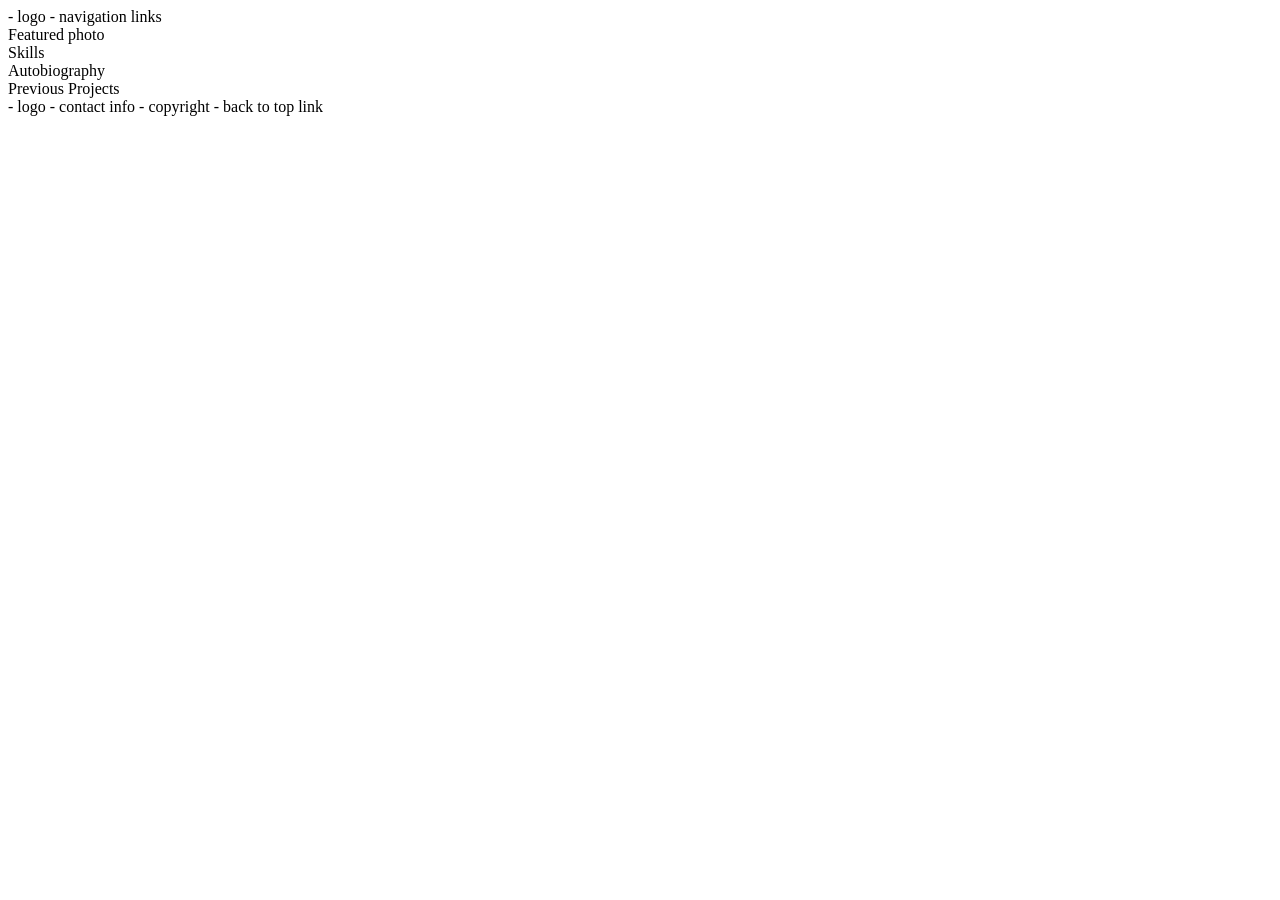
==== Portfolio.html @ 7a597a0a "Layout planning for HTML file" ====
<!DOCTYPE html>

<html>
    <head>
        <title>Portfolio</title>
    </head>

    <body>
        <header>
            - logo
            - navigation links
        </header>

        <main>
            <section> Featured photo </section>

            <section>
                <div> Skills </div>
                <div> Autobiography </div>
            </section>

            <section> Previous Projects </section>
        </main>

        <footer>
            - logo
            - contact info
            - copyright
            - back to top link
        </footer>
    </body>

</html>
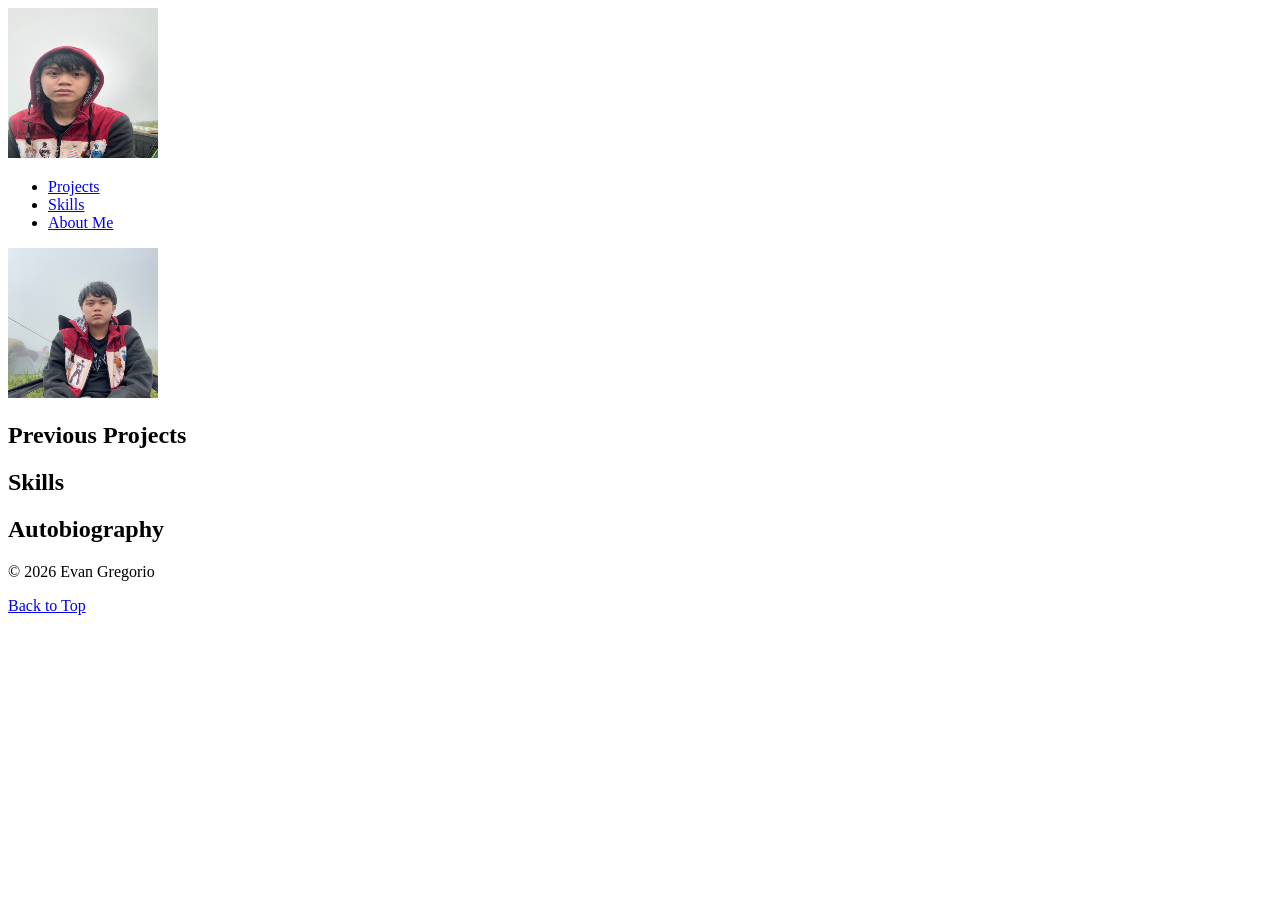
==== commit 1fb1ba58: "Create basic HTML layout and structure" ====
--- a/Portfolio.html
+++ b/Portfolio.html
@@ -1,32 +1,52 @@
 <!DOCTYPE html>
 
-<html>
+<html lang="en">
     <head>
-        <title>Portfolio</title>
+        <meta charset="UTF-8">
+        <title>My Portfolio</title>
     </head>
 
     <body>
         <header>
-            - logo
-            - navigation links
+            <img src="images/pfp.JPG" width="150" height="150"
+                alt="My Logo"> <!-- logo -->
+            <nav>
+                <ul>
+                    <li><a href="#projects">Projects</a></li>
+                    <li><a href="#skills">Skills</a></li>
+                    <li><a href="#about">About Me</a></li>
+                </ul> <!-- navigation bar-->
+            </nav>
         </header>
 
         <main>
-            <section> Featured photo </section>
-
-            <section>
-                <div> Skills </div>
-                <div> Autobiography </div>
+            <section id="featured">
+                <img src="images/profile.jpg" width="150" height="150"
+                alt="Featured Photo"> <!-- logo --> 
             </section>
 
-            <section> Previous Projects </section>
+            <section id="projects"> <!-- projects --> 
+                <h2>Previous Projects</h2>
+            </section>
+
+            <section id="about"> <!-- skills --> 
+                <div id="skills">
+                    <h2>Skills</h2>
+                </div>
+
+                <div id="autobiography"> <!-- autobiography --> 
+                    <h2>Autobiography</h2>
+                </div>
+            </section>
+
         </main>
 
         <footer>
-            - logo
-            - contact info
-            - copyright
-            - back to top link
+            <!-- footer contents -->
+            <!--Logo, Address / Contact Information, and Personal Website-->
+            <p>© 2026 Evan Gregorio</p>
+            <!--back to top link-->
+            <a href="#top">Back to Top</a>
         </footer>
     </body>
 
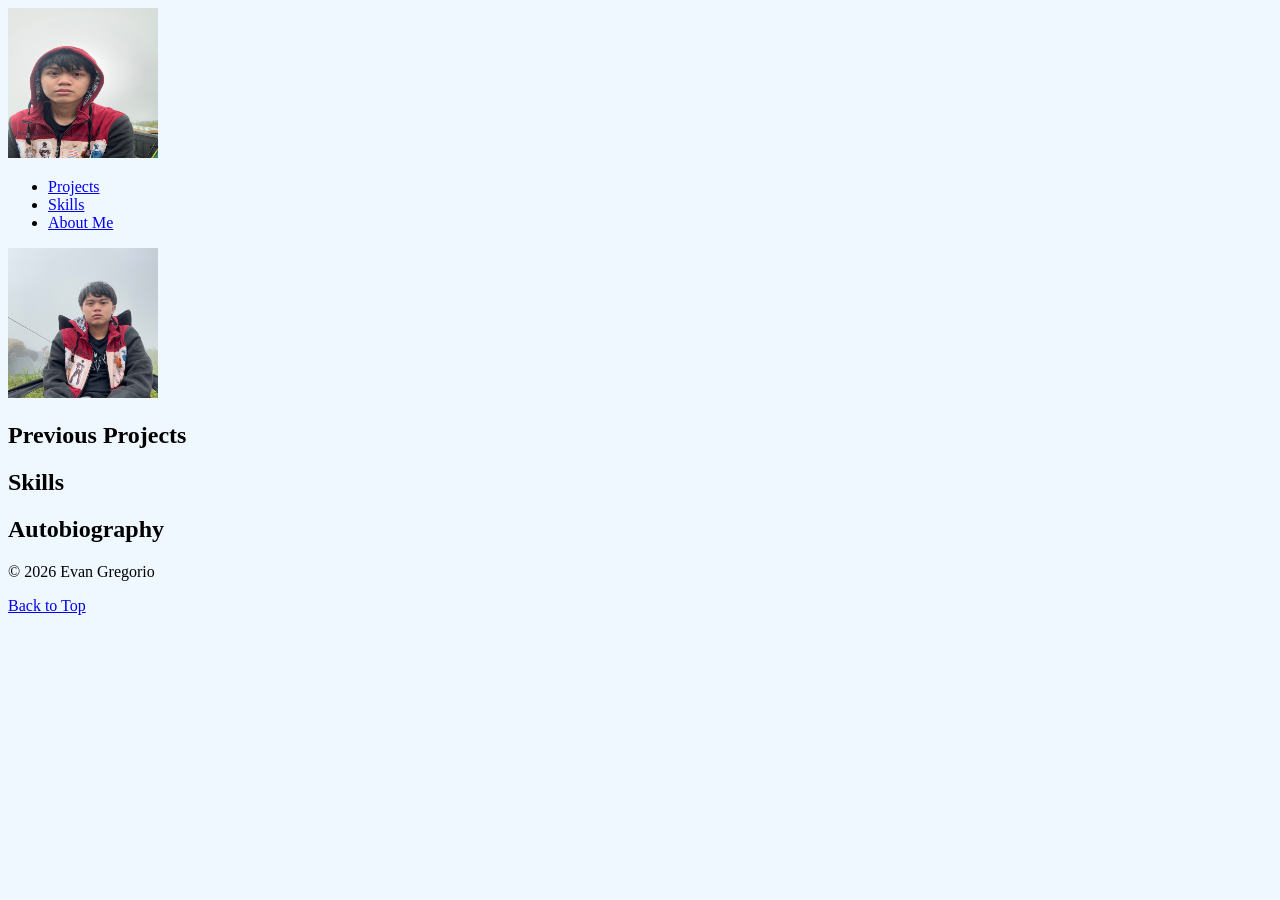
==== commit 25deb141: "Add basic css layouting to images" ====
--- a/Portfolio.html
+++ b/Portfolio.html
@@ -3,13 +3,16 @@
 <html lang="en">
     <head>
         <meta charset="UTF-8">
+        <meta name="viewport" content="width=device-width, initial-scale=1.0">
         <title>My Portfolio</title>
+
+        <link rel="stylesheet" href="css/style.css">
     </head>
 
-    <body>
+    <body id ="top">
         <header>
-            <img src="images/pfp.JPG" width="150" height="150"
-                alt="My Logo"> <!-- logo -->
+            <img src="images/pfp.JPG" alt="My Logo"
+            class="my-logo"> <!-- logo -->
             <nav>
                 <ul>
                     <li><a href="#projects">Projects</a></li>
@@ -21,8 +24,8 @@
 
         <main>
             <section id="featured">
-                <img src="images/profile.jpg" width="150" height="150"
-                alt="Featured Photo"> <!-- logo --> 
+                <img src="images/profile.jpg" alt="Featured Photo"
+                class="featured-photo"> <!-- logo --> 
             </section>
 
             <section id="projects"> <!-- projects --> 
--- a/css/style.css
+++ b/css/style.css
@@ -0,0 +1,13 @@
+body {
+    background-color: aliceblue;
+}
+
+.my-logo {
+    height: 150px;
+    width: 150px;
+}
+
+.featured-photo {
+    height: 150px;
+    width: 150px;
+}
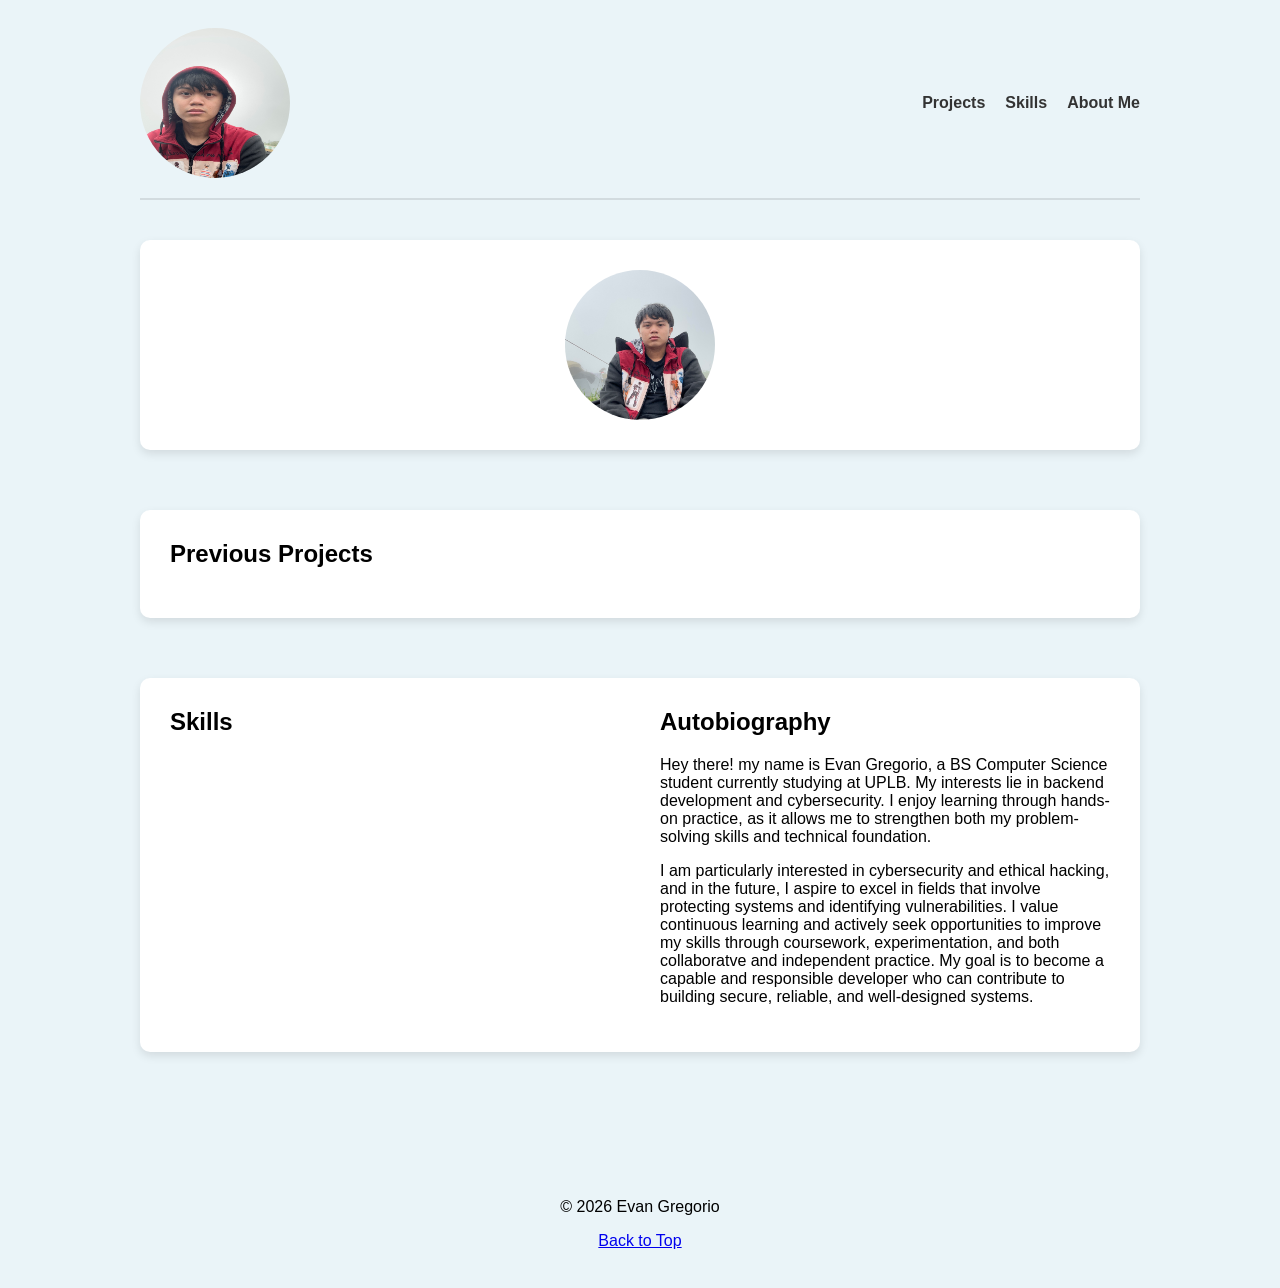
==== commit 89d28e4f: "Add autobiography content" ====
--- a/Portfolio.html
+++ b/Portfolio.html
@@ -39,6 +39,21 @@
 
                 <div id="autobiography"> <!-- autobiography --> 
                     <h2>Autobiography</h2>
+                    <p>Hey there! my name is Evan Gregorio, a BS Computer Science 
+                        student currently studying at UPLB. My interests lie in backend 
+                        development and cybersecurity. I enjoy learning through hands-on 
+                        practice, as it allows me to strengthen both my problem-solving 
+                        skills and technical foundation.
+                    </p>
+
+                    <p>I am particularly interested in cybersecurity and ethical hacking, 
+                        and in the future, I aspire to excel in fields that involve protecting systems 
+                        and identifying vulnerabilities. I value continuous learning and 
+                        actively seek opportunities to improve my skills through 
+                        coursework, experimentation, and both collaboratve and independent practice. 
+                        My goal is to become a capable and responsible developer 
+                        who can contribute to building secure, reliable, and well-designed 
+                        systems.</p>
                 </div>
             </section>
 
--- a/css/style.css
+++ b/css/style.css
@@ -1,13 +1,90 @@
-body {
-    background-color: aliceblue;
+header {
+    display: flex;
+    align-items: center;
+    justify-content: space-between;
+    padding: 20px 0;
+    border-bottom: 2px solid rgba(0,0,0,0.1);
 }
 
+body {
+    background-color: #eaf4f8;
+    font-family: Arial, Helvetica, sans-serif;
+}
+
+nav ul {
+    display: flex;
+    list-style: none;
+    gap: 20px;
+    padding: 0;
+    margin: 0;
+}
+
+main {
+    padding: 40px;
+}
+
+section {
+    margin-bottom: 60px;
+    background-color: white;
+    padding: 30px;
+    border-radius: 10px;
+    box-shadow: 0 4px 10px rgba(0,0,0,0.1);
+}
+
+nav a {
+    text-decoration: none;
+    color: #333;
+    font-weight: bold;
+}
+
+nav a:hover {
+    color: #0077aa;
+}
+
+h2 {
+    margin-top: 0;
+}
+
+footer {
+    text-align: center;
+    padding: 30px 0;
+}
+
+header,
+main,
+footer {
+    max-width: 1000px;
+    margin: 0 auto;
+} /* center content (add margin) */
+
+#about {
+    display: flex;
+    gap: 40px;
+}
 .my-logo {
     height: 150px;
     width: 150px;
+    border-radius: 50%;
 }
 
 .featured-photo {
     height: 150px;
     width: 150px;
+    border-radius: 50%;
 }
+
+.my-logo,
+.featured-photo {
+    max-width: 150px;
+    height: 150px;
+}
+
+#featured {
+    display: flex;
+    justify-content: center;
+}
+
+#skills,
+#autobiography {
+    flex: 1;
+} /* add flex between skills and autobiography */
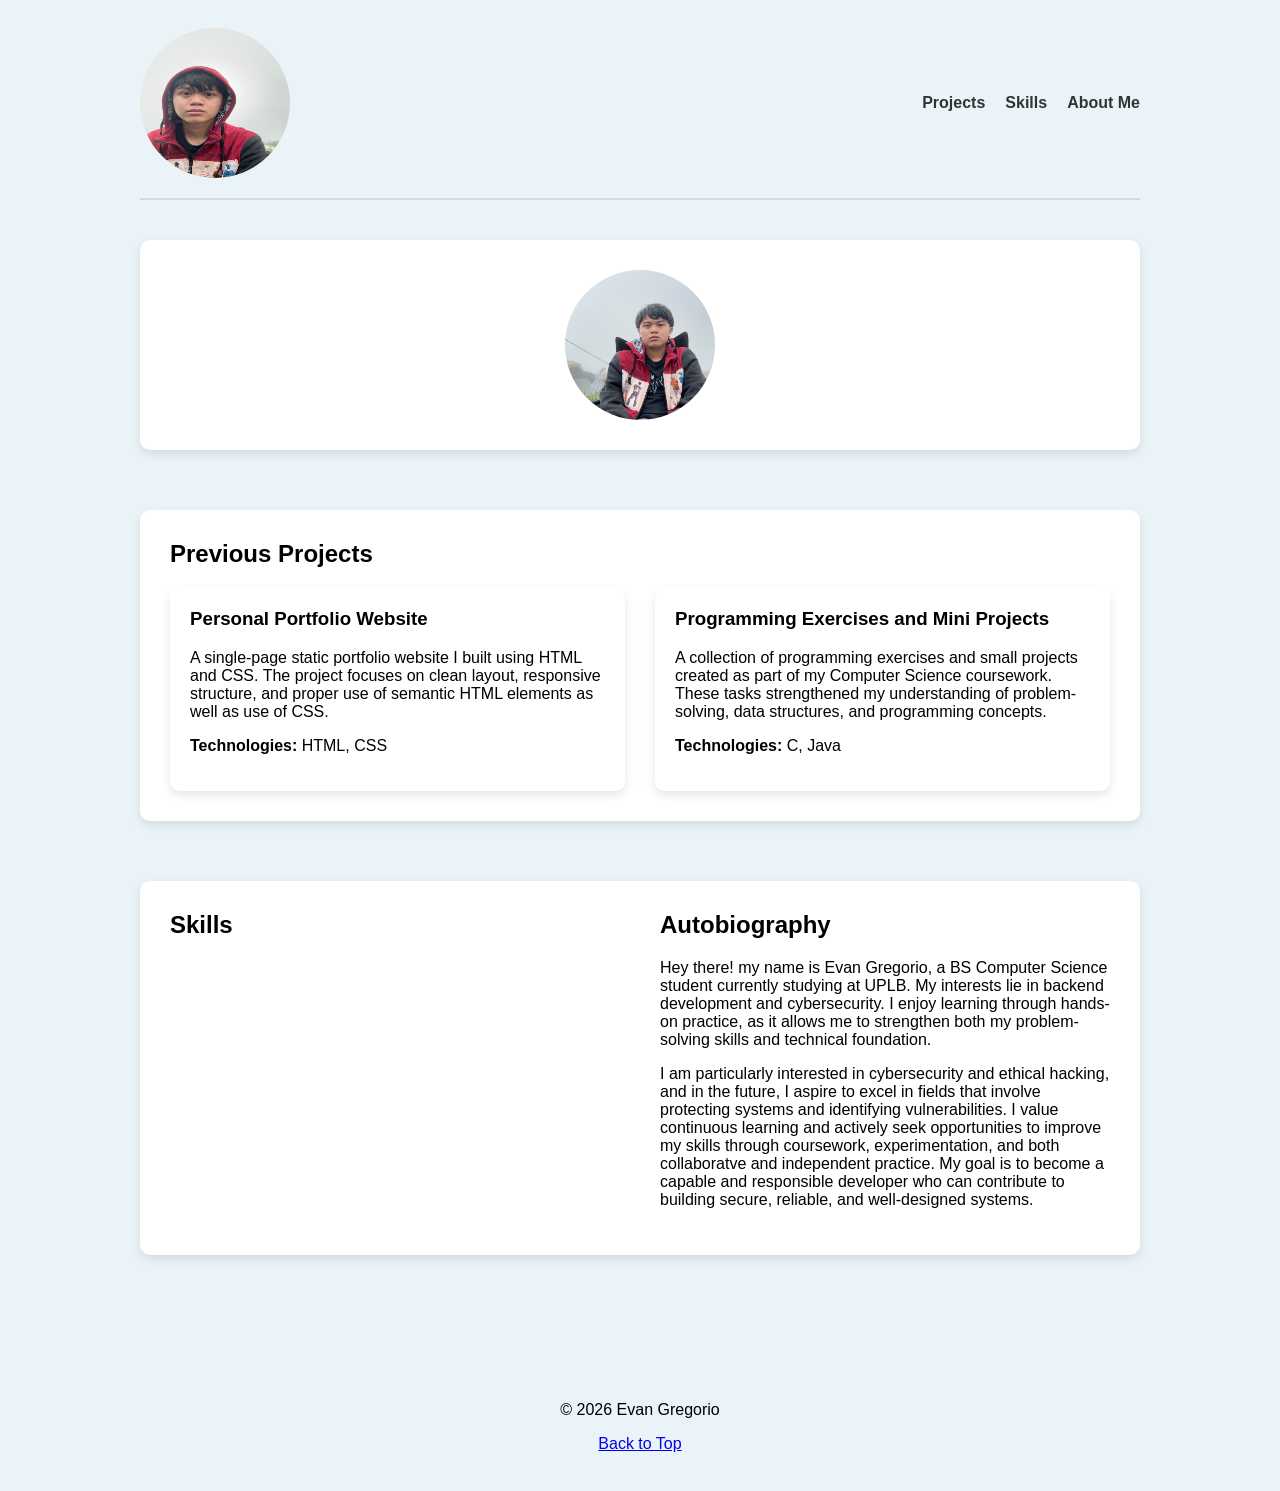
==== commit c69a92aa: "Add content for previous projects list also added styling (overall design subject to change)" ====
--- a/Portfolio.html
+++ b/Portfolio.html
@@ -30,6 +30,28 @@
 
             <section id="projects"> <!-- projects --> 
                 <h2>Previous Projects</h2>
+                <div class="project-list">
+                    <div class="project-card">
+                        <h3>Personal Portfolio Website</h3>
+                        <p>
+                            A single-page static portfolio website I built using HTML and CSS.
+                            The project focuses on clean layout, responsive structure, and
+                            proper use of semantic HTML elements as well as use of CSS.
+                        </p>
+                        <p><strong>Technologies:</strong> HTML, CSS</p>
+                    </div>
+
+                    <div class="project-card">
+                        <h3>Programming Exercises and Mini Projects</h3>
+                        <p>
+                            A collection of programming exercises and small projects created as
+                            part of my Computer Science coursework. These tasks strengthened my
+                            understanding of problem-solving, data structures, and programming
+                            concepts.
+                        </p>
+                        <p><strong>Technologies:</strong> C, Java</p>
+                    </div>
+                </div>
             </section>
 
             <section id="about"> <!-- skills --> 
@@ -39,21 +61,24 @@
 
                 <div id="autobiography"> <!-- autobiography --> 
                     <h2>Autobiography</h2>
-                    <p>Hey there! my name is Evan Gregorio, a BS Computer Science 
+                    <p>
+                        Hey there! my name is Evan Gregorio, a BS Computer Science 
                         student currently studying at UPLB. My interests lie in backend 
                         development and cybersecurity. I enjoy learning through hands-on 
                         practice, as it allows me to strengthen both my problem-solving 
                         skills and technical foundation.
                     </p>
 
-                    <p>I am particularly interested in cybersecurity and ethical hacking, 
+                    <p>
+                        I am particularly interested in cybersecurity and ethical hacking, 
                         and in the future, I aspire to excel in fields that involve protecting systems 
                         and identifying vulnerabilities. I value continuous learning and 
                         actively seek opportunities to improve my skills through 
                         coursework, experimentation, and both collaboratve and independent practice. 
                         My goal is to become a capable and responsible developer 
                         who can contribute to building secure, reliable, and well-designed 
-                        systems.</p>
+                        systems.
+                    </p>
                 </div>
             </section>
 
--- a/css/style.css
+++ b/css/style.css
@@ -79,6 +79,30 @@
     height: 150px;
 }
 
+.project-list {
+    display: flex;
+    gap: 30px;
+    flex-wrap: wrap;
+}
+
+.project-card {
+    background-color: white;
+    padding: 20px;
+    border-radius: 20px;
+    border-radius: 10px;
+    box-shadow: 0 4px 10px rgba(0,0,0,0.1);
+    flex: 1;
+    min-width: 250px;
+}
+
+.project-card h3 {
+    margin-top: 0;
+}
+
+.project-card:hover {
+    transform: translateY(-5px);
+    transition: transform 0.3s ease;
+}
 #featured {
     display: flex;
     justify-content: center;
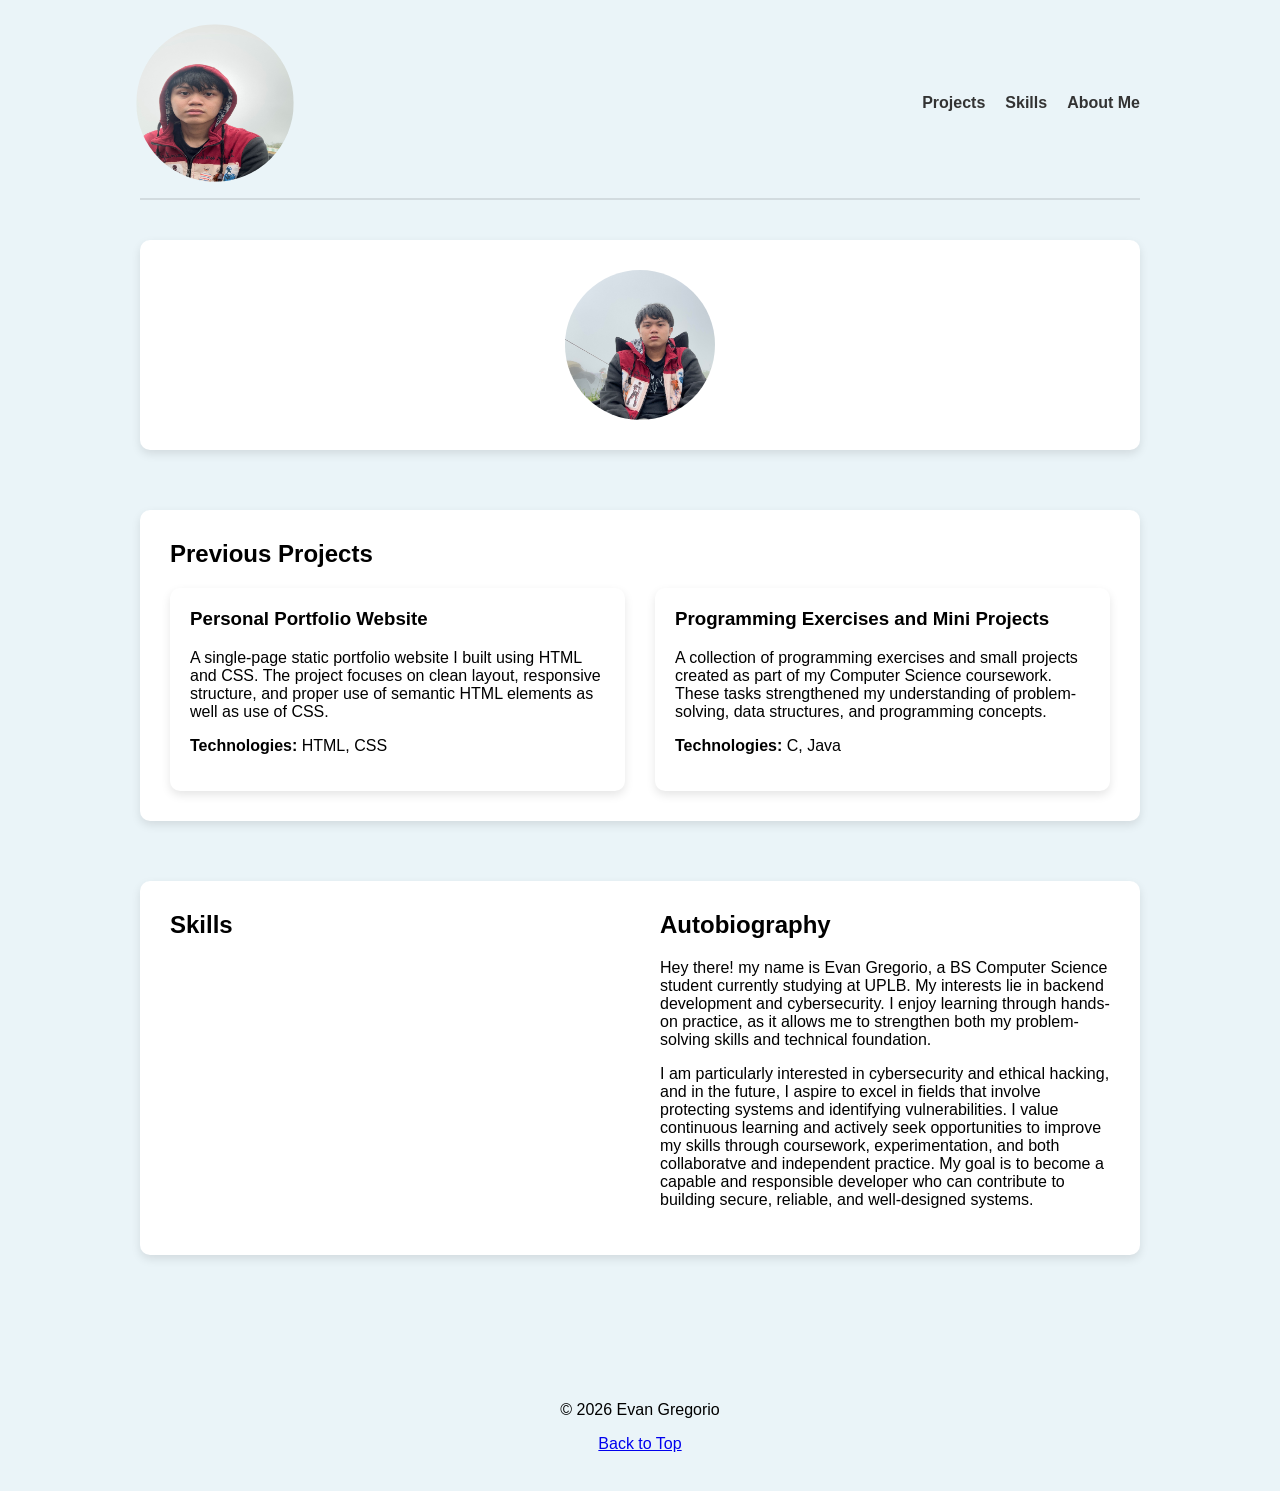
==== commit f9df3c0d: "Add transition effects" ====
--- a/Portfolio.html
+++ b/Portfolio.html
@@ -24,7 +24,7 @@
 
         <main>
             <section id="featured">
-                <img src="images/profile.jpg" alt="Featured Photo"
+                <img src="images/profile.jpg" alt="Evan Gregorio"
                 class="featured-photo"> <!-- logo --> 
             </section>
 
--- a/css/style.css
+++ b/css/style.css
@@ -35,6 +35,7 @@
     text-decoration: none;
     color: #333;
     font-weight: bold;
+    transition: color 0.3s ease;
 }
 
 nav a:hover {
@@ -61,6 +62,7 @@
     display: flex;
     gap: 40px;
 }
+
 .my-logo {
     height: 150px;
     width: 150px;
@@ -79,6 +81,11 @@
     height: 150px;
 }
 
+.my-logo,
+.featured-photo:hover {
+    transform: scale(1.05);
+    transition: transform 0.3s ease;
+}
 .project-list {
     display: flex;
     gap: 30px;
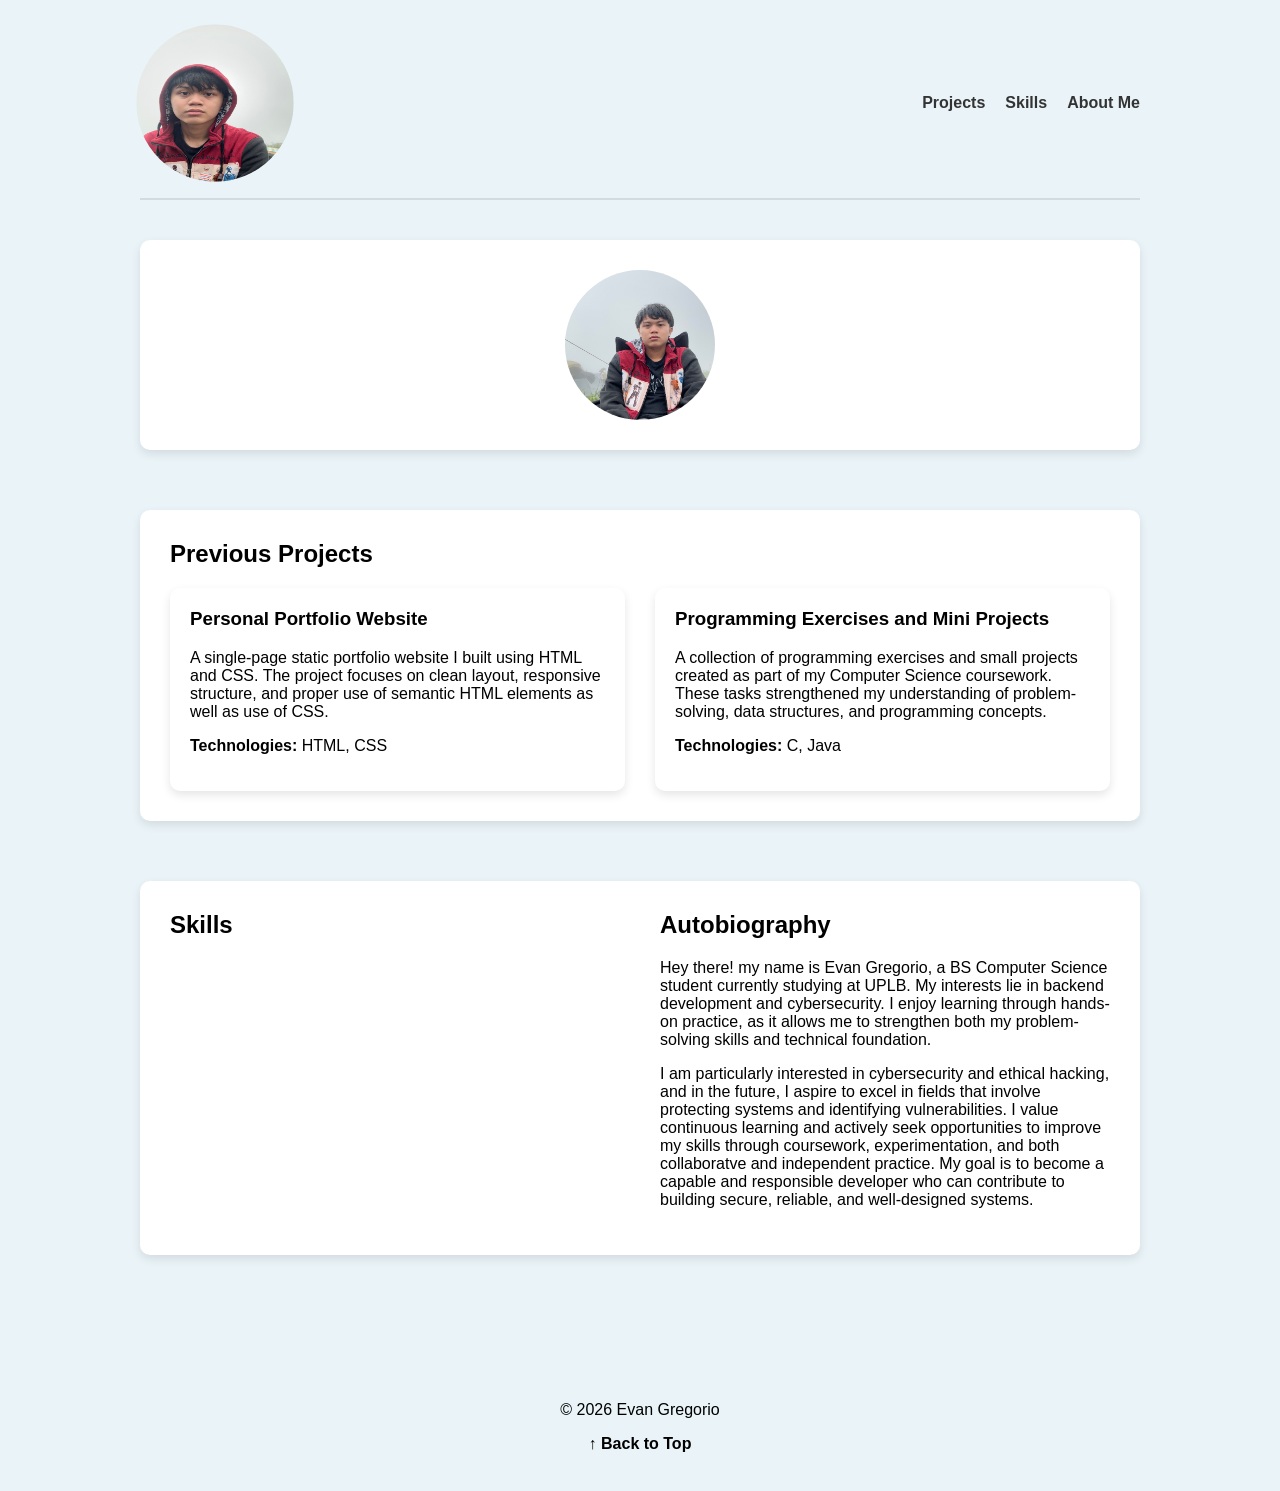
==== commit 3781f82a: "Add interactive and polished back to top button" ====
--- a/Portfolio.html
+++ b/Portfolio.html
@@ -89,7 +89,7 @@
             <!--Logo, Address / Contact Information, and Personal Website-->
             <p>© 2026 Evan Gregorio</p>
             <!--back to top link-->
-            <a href="#top">Back to Top</a>
+            <a href="#top" id="back-to-top">↑ Back to Top</a>
         </footer>
     </body>
 
--- a/css/style.css
+++ b/css/style.css
@@ -119,3 +119,16 @@
 #autobiography {
     flex: 1;
 } /* add flex between skills and autobiography */
+
+#back-to-top {
+    background-color: var(--primary-color);
+    color: black;
+    padding: 10px 15px;
+    border-radius: 50px;
+    text-decoration: none;
+    font-weight: bold;
+} /* floating back to top button */
+
+html {
+    scroll-behavior: smooth;
+}
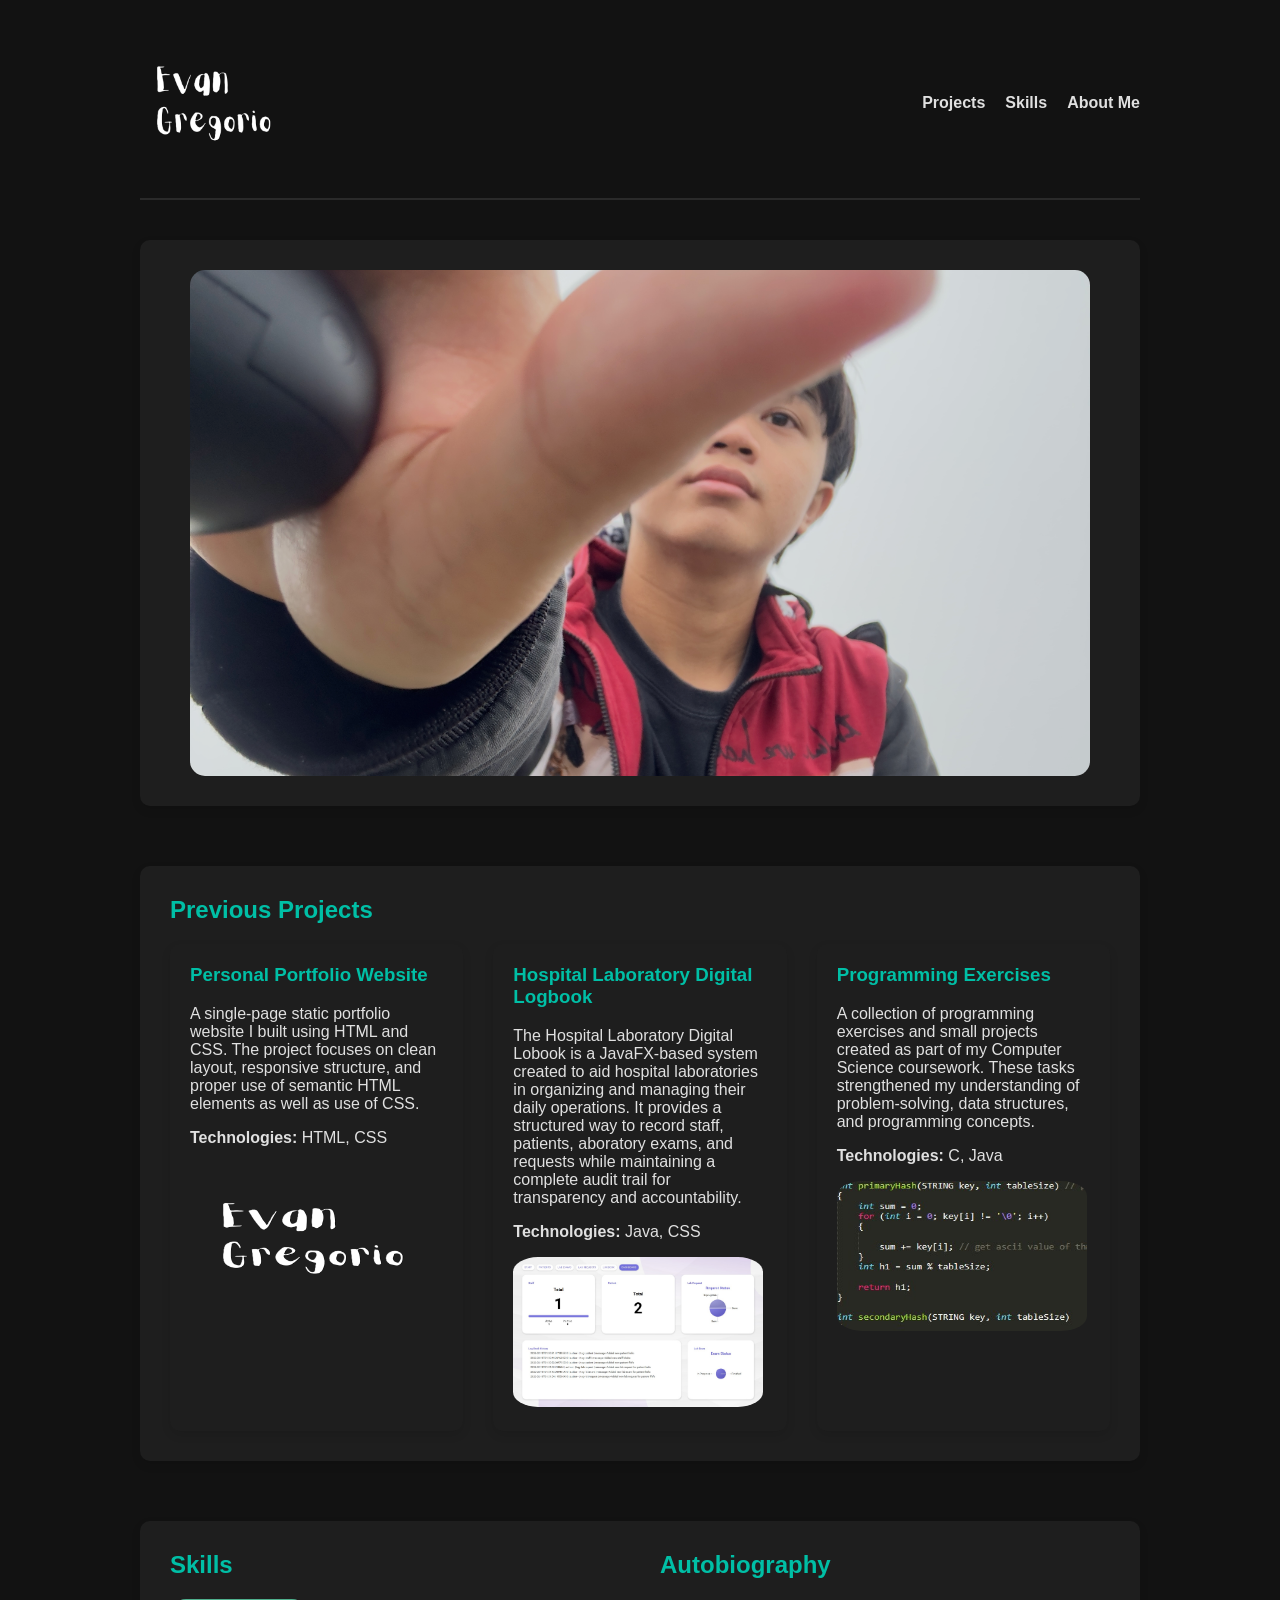
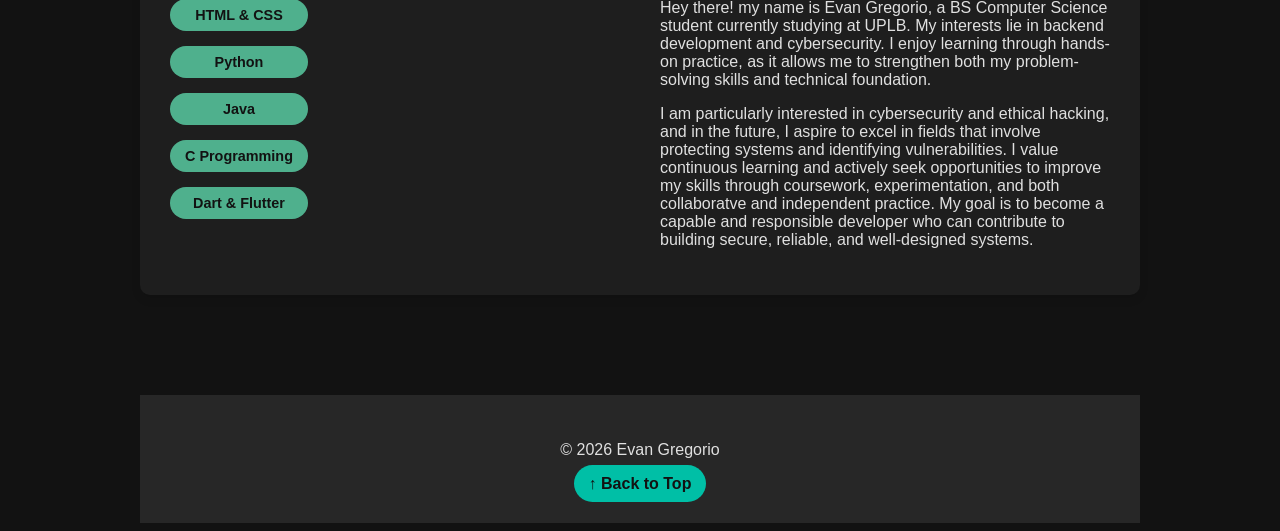
==== commit 5c236c59: "Added actual theme and more CSS layouting" ====
--- a/Portfolio.html
+++ b/Portfolio.html
@@ -11,7 +11,7 @@
 
     <body id ="top">
         <header>
-            <img src="images/pfp.JPG" alt="My Logo"
+            <img src="images/logo.png" alt="My Logo"
             class="my-logo"> <!-- logo -->
             <nav>
                 <ul>
@@ -24,7 +24,7 @@
 
         <main>
             <section id="featured">
-                <img src="images/profile.jpg" alt="Evan Gregorio"
+                <img src="images/feat.jpg" alt="Evan Gregorio"
                 class="featured-photo"> <!-- logo --> 
             </section>
 
@@ -39,10 +39,24 @@
                             proper use of semantic HTML elements as well as use of CSS.
                         </p>
                         <p><strong>Technologies:</strong> HTML, CSS</p>
+                        <img src="images/logo.png" alt="Web Page logo" class="project-photo">
                     </div>
 
                     <div class="project-card">
-                        <h3>Programming Exercises and Mini Projects</h3>
+                        <h3>Hospital Laboratory Digital Logbook</h3>
+                        <p>
+                            The Hospital Laboratory Digital Lobook is a JavaFX-based system
+                            created to aid hospital laboratories in organizing and managing their
+                            daily operations. It provides a structured way to record staff, patients, 
+                            aboratory exams, and requests while maintaining a complete audit trail 
+                            for transparency and accountability.
+                        </p>
+                        <p><strong>Technologies:</strong> Java, CSS</p>
+                        <img src="images/hospital1.jpg" alt="Hospital Logbook System Interface" class="project-photo">
+
+                    </div>
+                    <div class="project-card">
+                        <h3>Programming Exercises</h3>
                         <p>
                             A collection of programming exercises and small projects created as
                             part of my Computer Science coursework. These tasks strengthened my
@@ -50,6 +64,7 @@
                             concepts.
                         </p>
                         <p><strong>Technologies:</strong> C, Java</p>
+                        <img src="images/code.jpg" alt="Sample of program code" class="project-photo">
                     </div>
                 </div>
             </section>
@@ -57,6 +72,14 @@
             <section id="about"> <!-- skills --> 
                 <div id="skills">
                     <h2>Skills</h2>
+                    <ul>
+                        <li>HTML & CSS</li>
+                        <li>Python</li>
+                        <li>Java</li>
+                        <li>C Programming</li>
+                        <li>Dart & Flutter</li>
+
+                    </ul>
                 </div>
 
                 <div id="autobiography"> <!-- autobiography --> 
--- a/css/style.css
+++ b/css/style.css
@@ -1,13 +1,24 @@
+:root {
+    --bg-color: #121212;
+    --section-bg: #1e1e1e;
+    --text-color: #e0e0e0;
+    --secondary-text: #b0b0b0;
+    --accent-color: #00bfa6;
+    --accent-hover: #00ffa1;
+    --footer-bg: #272727;
+}
+
 header {
     display: flex;
     align-items: center;
     justify-content: space-between;
     padding: 20px 0;
-    border-bottom: 2px solid rgba(0,0,0,0.1);
+    border-bottom: 2px solid rgba(255, 255, 255, 0.1);
 }
 
 body {
-    background-color: #eaf4f8;
+    background-color: var(--bg-color);
+    color: var(--text-color);
     font-family: Arial, Helvetica, sans-serif;
 }
 
@@ -25,7 +36,7 @@
 
 section {
     margin-bottom: 60px;
-    background-color: white;
+    background-color: var(--section-bg);
     padding: 30px;
     border-radius: 10px;
     box-shadow: 0 4px 10px rgba(0,0,0,0.1);
@@ -33,20 +44,25 @@
 
 nav a {
     text-decoration: none;
-    color: #333;
+    color: var(--text-color);
     font-weight: bold;
     transition: color 0.3s ease;
 }
 
 nav a:hover {
-    color: #0077aa;
+    color: var(--accent-hover);
 }
 
 h2 {
     margin-top: 0;
 }
 
+h2, h3 {
+    color: var(--accent-color);
+}
+
 footer {
+    background-color: var(--footer-bg);
     text-align: center;
     padding: 30px 0;
 }
@@ -70,15 +86,11 @@
 }
 
 .featured-photo {
-    height: 150px;
-    width: 150px;
-    border-radius: 50%;
-}
-
-.my-logo,
-.featured-photo {
-    max-width: 150px;
-    height: 150px;
+    height: auto;
+    max-width: 900px;
+    width: 100%;
+    border-radius: 15px;
+    filter: brightness(0.9);
 }
 
 .my-logo,
@@ -92,8 +104,13 @@
     flex-wrap: wrap;
 }
 
+.project-photo {
+    height: 150px;
+    width: 250px;
+    border-radius: 10%;
+}
 .project-card {
-    background-color: white;
+    background-color: var(--section-bg);
     padding: 20px;
     border-radius: 20px;
     border-radius: 10px;
@@ -110,9 +127,30 @@
     transform: translateY(-5px);
     transition: transform 0.3s ease;
 }
+
 #featured {
     display: flex;
     justify-content: center;
+}
+
+#skills ul {
+    list-style: none;
+    padding: 0;
+    display: flex;
+    flex-direction: column;
+    flex-wrap: wrap;
+    gap: 15px;
+    width: max-content;
+    text-align: center;
+}
+
+#skills li {
+    background-color: #4fb08d; /* accent color */
+    color: #121212;             /* text on badge */
+    padding: 8px 15px;
+    border-radius: 20px;
+    font-weight: bold;
+    font-size: 0.9rem;
 }
 
 #skills,
@@ -121,14 +159,18 @@
 } /* add flex between skills and autobiography */
 
 #back-to-top {
-    background-color: var(--primary-color);
-    color: black;
+    background-color: var(--accent-color);
+    color: var(--bg-color);
     padding: 10px 15px;
     border-radius: 50px;
     text-decoration: none;
     font-weight: bold;
 } /* floating back to top button */
 
+#back-to-top:hover {
+    background-color: var(--accent-hover);
+}
+
 html {
     scroll-behavior: smooth;
 }
